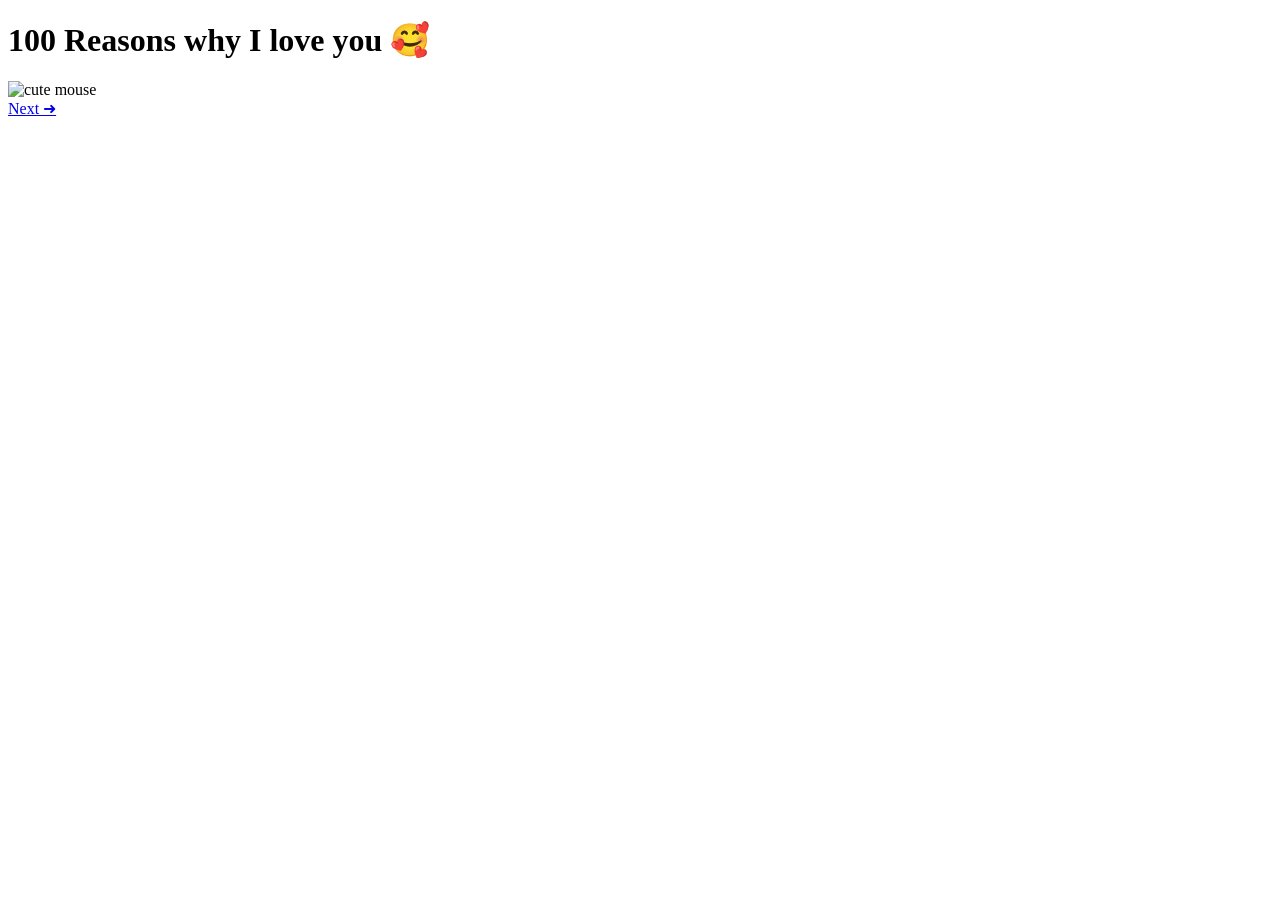
==== index.html @ da50cb20 "Add initial HTML structure for Love Page" ====
<!DOCTYPE html>
<html>
<head>
    <title>Love Page</title>
    <link rel="stylesheet" href="style.css">
</head>
<body>

<div class="container">
    <h1>100 Reasons why I love you 🥰</h1>
    
    <img src="mouse.png" alt="cute mouse">

    <br>
    <a href="page2.html" class="button">Next ➜</a>
</div>

</body>
</html>
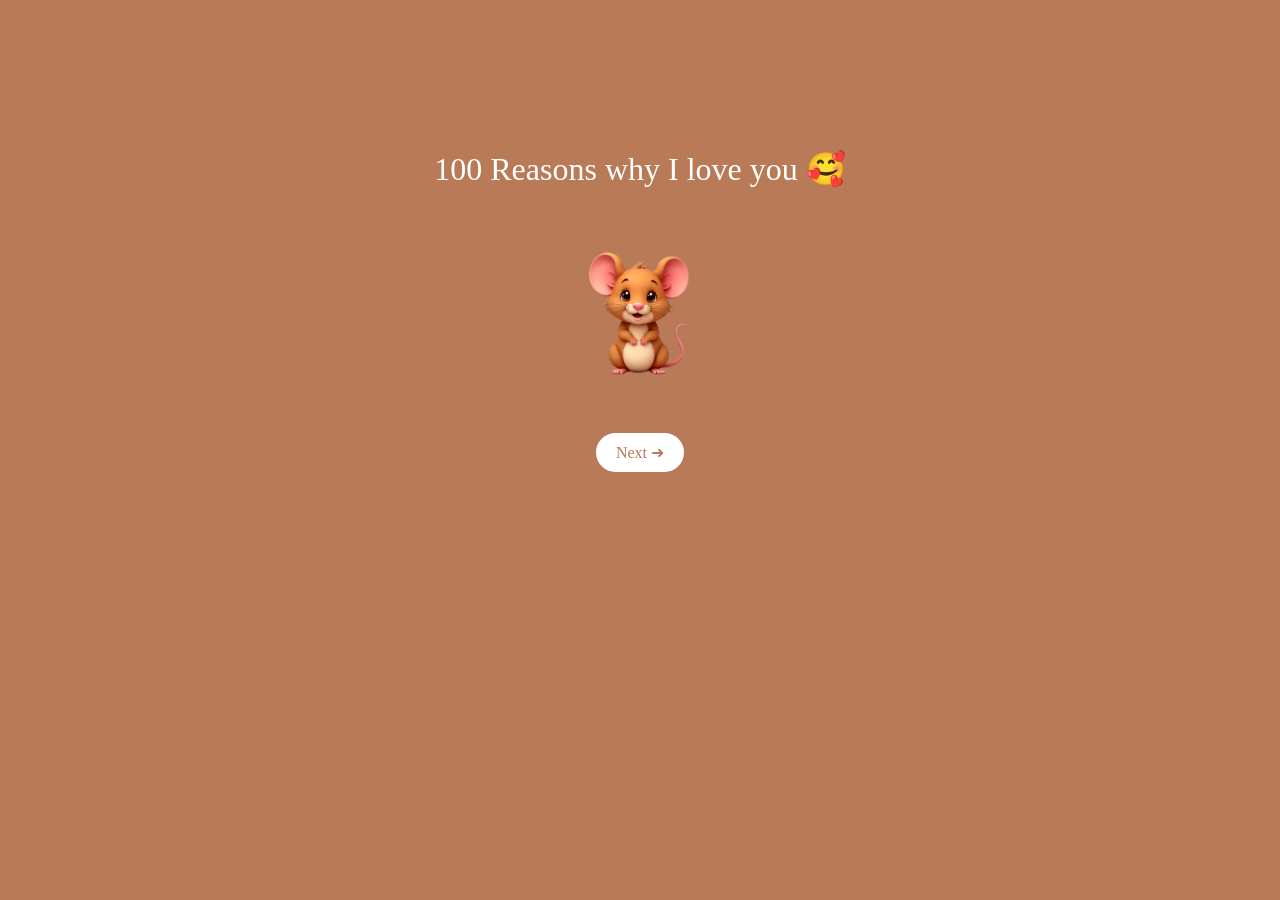
==== commit 03c1ebe7: "Update image source for cute mouse" ====
--- a/index.html
+++ b/index.html
@@ -9,7 +9,7 @@
 <div class="container">
     <h1>100 Reasons why I love you 🥰</h1>
     
-    <img src="mouse.png" alt="cute mouse">
+    <img src="pngtree-cute-cartoon-mouse-big-ears-expressive-eyes-adorable-smile-fluff-image-png-image_14037390.png" alt="cute mouse">
 
     <br>
     <a href="page2.html" class="button">Next ➜</a>
--- a/style.css
+++ b/style.css
@@ -0,0 +1,31 @@
+body {
+    margin: 0;
+    padding: 0;
+    background-color: #b97a57;
+    font-family: Georgia, serif;
+    text-align: center;
+    color: white;
+}
+
+.container {
+    margin-top: 150px;
+}
+
+h1 {
+    font-weight: normal;
+}
+
+img {
+    width: 150px;
+    margin-top: 30px;
+}
+
+.button {
+    margin-top: 40px;
+    display: inline-block;
+    padding: 10px 20px;
+    background: white;
+    color: #b97a57;
+    text-decoration: none;
+    border-radius: 20px;
+}
